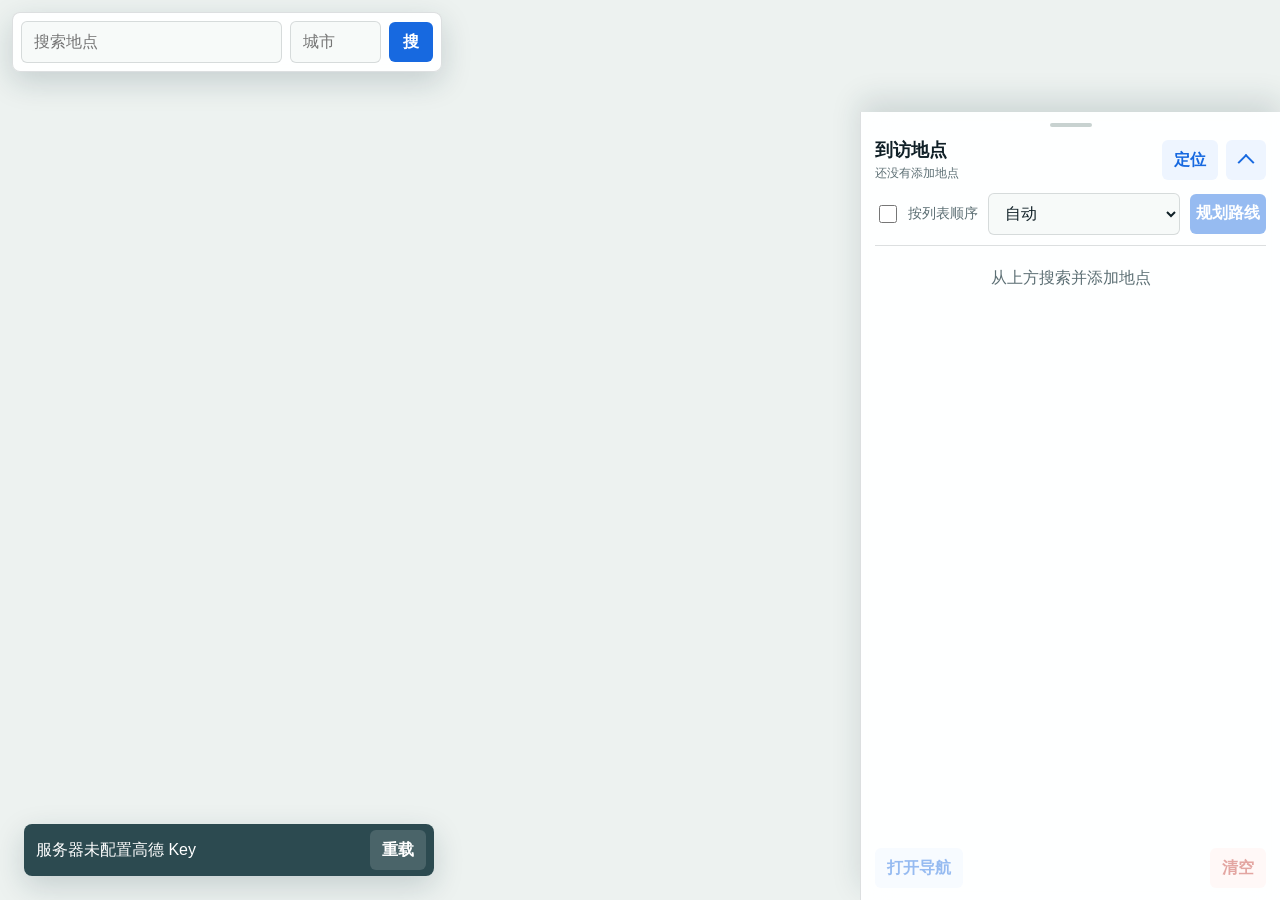
==== index.html @ a8252db7 "Initial public release" ====
<!doctype html>
<html lang="zh-CN">
  <head>
    <meta charset="utf-8" />
    <meta name="viewport" content="width=device-width, initial-scale=1" />
    <title>多点路线规划</title>
    <meta http-equiv="refresh" content="0; url=./route-planner.html" />
  </head>
  <body>
    <p><a href="./route-planner.html">打开多点路线规划</a></p>
  </body>
</html>
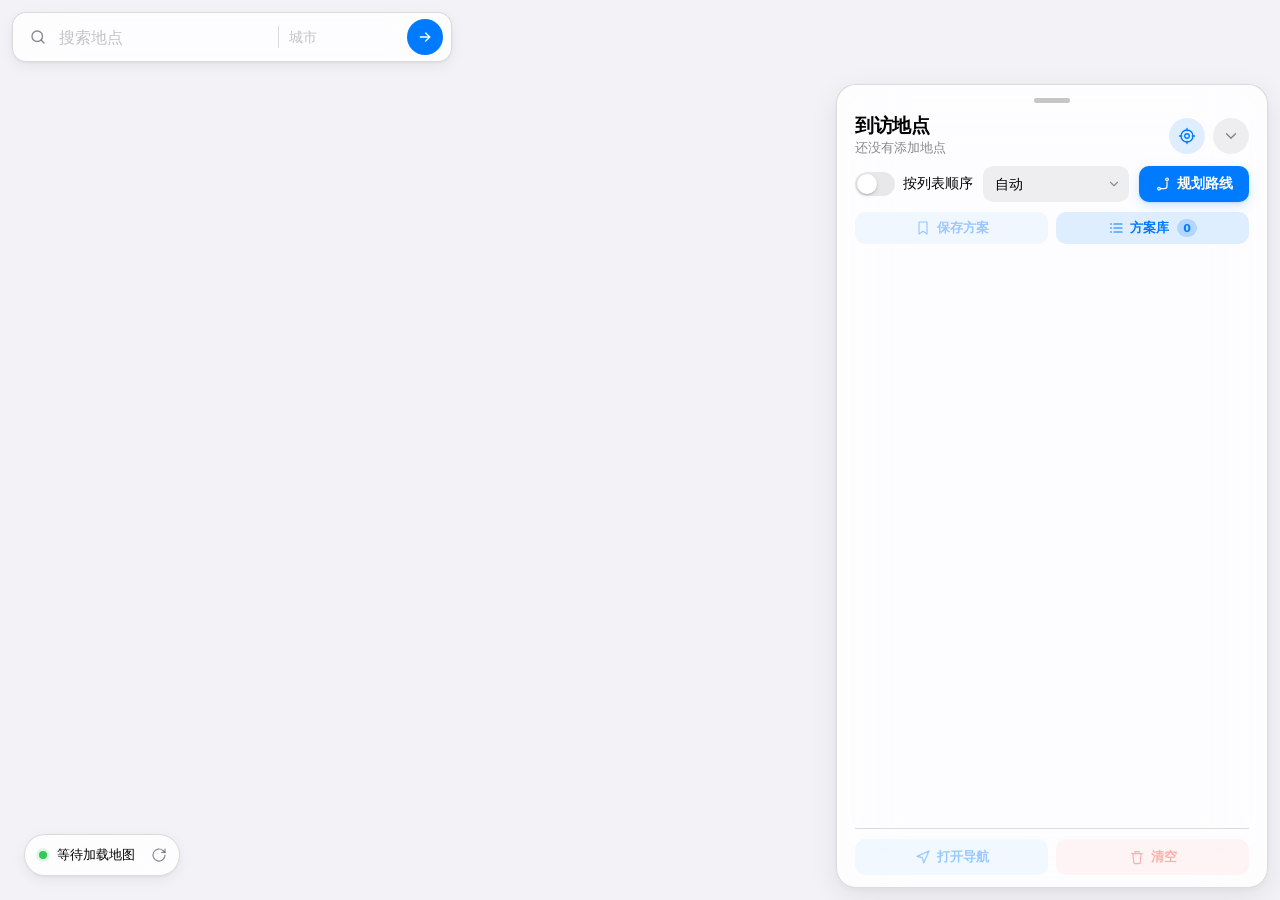
==== commit 6559dc63: "brand: rename to PinPath, add full app icon set - Brand: 多点路线规划 → PinPath (Pin + Path). - Add icons/" ====
--- a/index.html
+++ b/index.html
@@ -3,10 +3,12 @@
   <head>
     <meta charset="utf-8" />
     <meta name="viewport" content="width=device-width, initial-scale=1" />
-    <title>多点路线规划</title>
+    <title>PinPath · 多点路线规划</title>
+    <link rel="icon" type="image/png" sizes="32x32" href="./icons/icon-32.png" />
+    <link rel="apple-touch-icon" sizes="180x180" href="./icons/icon-180.png" />
     <meta http-equiv="refresh" content="0; url=./route-planner.html" />
   </head>
   <body>
-    <p><a href="./route-planner.html">打开多点路线规划</a></p>
+    <p><a href="./route-planner.html">打开 PinPath</a></p>
   </body>
 </html>
